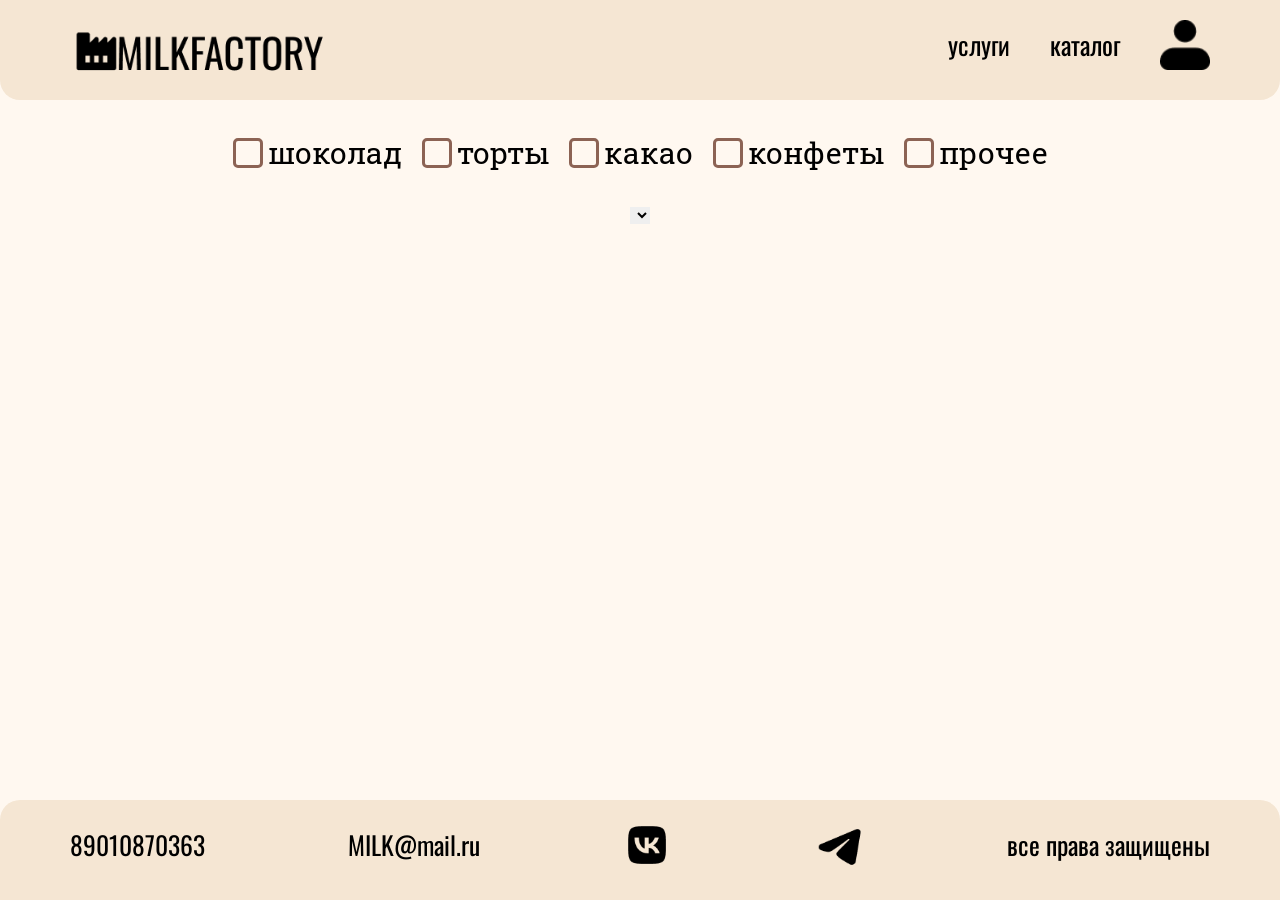
==== public/catalog.html @ ce4f0c88 "добавил страницу картчки товара" ====
<!DOCTYPE html>
<html lang="en">
<head>
    <meta charset="UTF-8">
    <meta http-equiv="X-UA-Compatible" content="IE=edge">
    <meta name="viewport" content="width=device-width, initial-scale=1.0">
    <title>MILKFACTORY - главная</title>
    <link rel="stylesheet" href="css/reset.css">
    <link rel="stylesheet" href="css/style.css">
    <link rel="preconnect" href="https://fonts.googleapis.com">
    <link rel="preconnect" href="https://fonts.gstatic.com" crossorigin>
    <link href="https://fonts.googleapis.com/css2?family=Oswald:wght@200..700&display=swap" rel="stylesheet">
    <link href="https://fonts.googleapis.com/css2?family=Great+Vibes&display=swap" rel="stylesheet">
    <link href="https://fonts.googleapis.com/css2?family=Roboto+Slab:wght@100..900&display=swap" rel="stylesheet">
</head>
<body>
    <header>
        <a class="logo-contain" href="index.html"><img src="img/logo.png" alt="логотип" class="logo"></a>
        <a class="back-contain" href="index.html"><img src="img/icons/logo_tel.png" alt="логотип" class="back"></a>
        <nav>
            <ul>
                <li><a href="service.html">услуги</a></li>
                <li><a href="catalog.html">каталог</a></li>
                <li><a href="profile.html"><img src="img/icons/profile.png" alt="профиль" class="icon"></a></li>
            </ul>
        </nav>
    </header>
    <main>
        <section class="filtr_catalog--sec">
            <label for="inp_chockolate"><input class="inp_catalog" id="inp_chockolate" type="checkbox">шоколад</label>
            <label for="inp_cake"><input class="inp_catalog" id="inp_cake" type="checkbox">торты</label>
            <label for="inp_cacao"><input class="inp_catalog" id="inp_cacao" type="checkbox">какао</label>
            <label for="inp_candy"><input class="inp_catalog" id="inp_candy" type="checkbox">конфеты</label>
            <label for="inp_other"><input class="inp_catalog" id="inp_other" type="checkbox">прочее</label>
        </section>
        <section class="catalog--sec">
            <div class="manipulate_catalog">
                <select></select>
                <div class="pug_button"></div>
            </div>
            <div class="catalog">
                <div class="product_cart">
                    <img src="" alt="" class="img_product--catalog">
                    <h4 class="product_title--catalog"></h4>
                    <p class="product_price--catalog"></p>
                    <div class="buttons_product--catalog">
                        <button class="button_cart--catalog"><img class="img_cart--catalog" src="" alt=""></button>
                        <button class="button_favorit--catalog"><img class="img_favorit--catalog" src="" alt=""></button>
                    </div>
                </div>
            </div>
        </section>
    </main>
    <footer>
        <nav>
            <ul>
                <li><a>89010870363</a></li>
                <li><a>MILK@mail.ru</a></li>
                <li><a><img src="img/icons/vk.png" alt="вк" class="icon"></a></li>
                <li><a><img src="img/icons/tg.png" alt="телеграмм" class="icon"></a></li>
                <li class="protected"><a>все права защищены</a></li>
            </ul>
        </nav>
    </footer>
</body>
</html>
---- public/css/style.css ----
body {
    background-color: #FFF8F0;
    min-height: 100vh;
    display: flex;
    flex-direction: column;
    gap: clamp(15px, 3vw, 50px);
}

a{
    font-family: "Oswald", sans-serif;
    font-size: clamp(20px, 2vw, 40px);
}

h2{
    font-family: "Great Vibes", cursive;
    font-size: clamp(40px, 6vw, 135px);
}

main {
    display: flex;
    flex: 1;
    flex-direction: column;
    align-items: center;
    width: 100%;
    justify-self: center;
    gap: clamp(15px, 3vw, 50px);
}

header, footer {
    background-color: #F5E6D3;
    height: clamp(70px, 10vw, 100px);
    width: 100%;
    padding: 20px clamp(30px, 10vw, 70px);
    display: flex;
}

header {
    justify-content: space-between;
    border-radius: 0px 0px 20px 20px;
}

header nav ul {
    display: flex;
    justify-content: space-around;
    gap: 40px;
    align-items: center;
}

.visually-hidden:not(:focus):not(:active) {
    position: absolute;
    width: 1px;
    height: 1px;
    overflow: hidden;
    white-space: nowrap;
    clip: rect(0 0 0 0);
}

.logo-contain{
    display: flex;
    align-items: center;
}

footer {
    border-radius: 20px 20px 0px 0px;
}

footer nav{
    width: 100%;
}

footer nav ul {
    display: flex;
    justify-content: space-between;
    align-items: center;
}

.logo {
    width: clamp(200px, 20vw, 315px);
    max-height: 70px;
}

.icon {
    width: clamp(30px, 5vw, 50px);
    height: clamp(30px, 5vw, 50px);
}

.back {
    width: 50px;
    height: 50px;
}

.back-contain {
    display: none;
}

.offer{
    display: flex;
    align-items: center;
}

.offer--down{
    display: flex;
    justify-content: space-around;
    align-items: center;
}

.offer-title{
    font-family: "Great Vibes", cursive;
    font-size: clamp(40px, 5vw, 135px);
    transform: rotate(-8deg);
    color: #593630;
    margin: 40px 0px;
    width: clamp(320px, 40vw, 900px);
    text-align: center;
}

button{
    border-radius: 50%;
    background-color: #8C6354;
    color: #FFEEBF;
    font-size: 30px;
    font-family: "Roboto Slab", serif;
    position: relative;
}

.offer-button{
    width: clamp(90px, 20vw, 310px);
    height: clamp(90px, 20vw, 310px);
    border-radius: 50%;
    background-color: #8C6354;
    color: #FFEEBF;
    font-size: clamp(20px, 4vw, 60px);
    font-family: "Roboto Slab", serif;
    transform: rotate(-10deg);
}

.offer--img{
    width: clamp(150px, 36vw, 670px);
}

.offer-text{
    position: relative;
    font-size: clamp(20px, 2vw, 50px);
    width: clamp(170px, 15vw, 300px);
    transform: rotate(10deg);
    font-family: "Oswald", sans-serif;
    text-align: center;
}

.offer-text img{
    position: absolute;
    top: -75px;
    width: clamp(100px, 12vw, 176px);
}

.highlight{
    position: absolute;
    width: 22px;
    top: 20px;
    right: 20px;
}

.highlight-offer{
    position: absolute;
    width: clamp(22px, 4vw, 76px);
    top: clamp(15px, 3vw, 40px);
    right: clamp(15px, 3vw, 40px)
}

.index-filter{
    width: 100%;
}

.buttons_filter--wheel{
    display: flex;
    justify-content: space-around;
    align-items: center;
}

.button_rotate{
    cursor: pointer;
    width: clamp(50px, 7vw, 100px);
}

.reverse{
    transform: scale(-1, 1);
}

.wheel-div{
    display: grid;
    justify-items: center;
    width: 100vw;
    overflow: hidden;
    height: clamp(100px, 33vw, 500px);
    position: relative;
}

.wheel-img{
    margin-top: clamp(60px, 8vw, 120px);
    transform: rotate(-45deg);
    cursor: pointer;
    width: clamp(700px, 70vw, 1480px);
}

.buttons_filter--wheel--tel{
    display: none;
}

.button_touch{
    display: none;
}

.about-sec{
    width: 100vw;
    display: flex;
    flex-direction: column;
    gap: clamp(15px, 100vw, 30px)
}

.about-sec div{
    display: flex;
    align-items: center;
}

.about-sec div p{
    font-family: "Oswald", sans-serif;
    font-size: clamp(15px, 3vw, 40px);
    text-align: justify;
    padding: 0px clamp(18px, 5vw, 180px);
}

.about-sec div img{
    height: clamp(140px, 30vw, 400px);
}

.cart_services--sec{
    display: flex;
    flex-direction: column;
    gap: 30px;
    align-items: center;
}

.cart_services{
    display: flex;
    gap: 20px;
    align-items: center;
    padding: 16px;
    background-color: #FFF3E4;
    width: 80%;
}

.cart_services--description{
    display: flex;
    flex-direction: column;
    align-items: center;
    justify-content: space-around;
    height: 100%;
    gap: 10px;
}

.cart_services--UI{
    display: flex;
    justify-content: space-between;
    align-items: center;
    width: 100%;
    flex-wrap: wrap;
}

.cart_services--img {
    width: clamp(280px, 30vw, 500px);
}

.cart_services--title{
    font-family: "Great Vibes", cursive;
    color: #593630;
    font-size: clamp(22px, 3vw, 40px);
    text-align: center;
}

.cart_services--text{
    font-size: clamp(20px, 2vw, 25px);
    font-family: "Oswald", sans-serif;
    text-align: justify;
}

.cart_services--button{
    border-radius: 10px;
    padding: 10px;
}

.cart_services--price{
    font-size: clamp(30px, 2.5vw, 40px);
    font-family: "Roboto Slab", serif;
}

.cart_services--data{
    color: #593630;
    text-align: center;
    font-family: "Roboto Slab", serif;
    font-size: clamp(20px, 2vw, 25px);
    width: clamp(160px, 15vw, 200px);
}

.product--sec{
    width: 80%;
    display: flex;
    gap: clamp(60px, 4vw, 90px);
    align-items: center;
    justify-content: center;
    height: 100%;
}

.product_img-div{
    display: flex;
    gap: clamp(40px, 3vw, 60px);
}

.secondary_images--product{
    display: flex;
    flex-direction: column;
    justify-content: space-between;
}

.product_descripthion{
    display: flex;
    flex-direction: column;
    gap: 20px;
}

.product_price--div{
    display: flex;
    justify-content: space-between;
}

.product_div--buttons{
    display: flex;
    justify-content: space-between;
}

.secondary_image--product{
    border-radius: 10px;
    border: clamp(1px, 1vw, 3px) solid black;
    width: clamp(70px, 10vw, 150px);
}

.main_image--product{
    border-radius: 10px;
    border: 3px solid black;
    width: clamp(300px, 35vw, 600px);
}

.title_product{
    color: #593630;
    font-family: "Roboto Slab", serif;
    font-size: clamp(25px, 2vw, 40px);
    text-align: justify;
    width: 100%;
}

.product_price{
    color: #593630;
    font-family: "Roboto Slab", serif;
    font-size: clamp(25px, 2vw, 30px);
}

.product_qantity{
    color: #593630;
    font-family: "Roboto Slab", serif;
    font-size: clamp(25px, 2vw, 30px);
}

.product_text{
    font-size: clamp(15px, 2vw, 25px);
    font-family: "Oswald", sans-serif;
    text-align: justify;
}

.button_buy--product{
    border-radius: 10px;
    padding: clamp(5px, 0.7vw, 10px);
    display: flex;
    align-items: center;
    gap: 10px;
    justify-content: space-between;
    font-size: clamp(20px, 1.7vw, 30px);
}

.button_favourites--product{
    padding: 10px;
}

.img_basket{
    width: clamp(40px, 3vw, 60px);
}

.img_favourit{
    width: clamp(40px, 3vw, 60px);
}

.filtr_catalog--sec{
    display: flex;
    gap: 20px;
    flex-wrap: wrap;
    align-items: center;
    justify-content: center;
}

.inp_catalog {
    accent-color: #8C6354;
    width: 30px;
    height: 30px;
    border-radius: 5px;
    background-color: #FFF8F0;
    border: 3px #8C6354 solid;
    transition: 500ms;
}

.inp_catalog::after{
    content: "";
    position: absolute;
    inset: 0;
    width: 0px;
    height: 0px;
    font-size: 30px;
    background-image: url("../img/button_before.png");
    background-repeat: no-repeat;
    background-size: contain;
    margin-left: auto;
    transition: 500ms;
}

.inp_catalog:checked{
    background-color: #8C6354;
    transition: 500ms;
}

.inp_catalog:checked::after{
    width: 10px;
    height: 10px;
    transition: 500ms;
}

label{
    display: flex;
    align-items: center;
    gap: 5px;
    font-size: clamp(20px, 3vw, 30px);
    font-family: "Roboto Slab", serif;
}

@media (max-width: 970px){
    .cart_services--button{
        width: 100%;
    }
    .product--sec{
        flex-direction: column;
    }
}
@media (max-width: 750px) {
    .logo-contain {
        display: none;
    }
    .protected {
        display: none;
    }
    .back-contain{
        display: flex;
        align-items: center;
    }
    .offer-title{
        margin-top: 10px;
    }
    .offer-text img{
        display: none;
    }
    .buttons_filter--wheel{
        display: none;
    }
    .wheel-div{
        display: flex;
        justify-content: center;
        align-items: center;
        height: 420px;
    }
    .wheel-img{
        margin: 0;
        cursor: auto;
        width: 360px;
        height: 360px;
    }
    .buttons_filter--wheel--tel{
        display: flex;
        flex-direction: column;
        align-items: center;
        justify-content: space-around;
    }
    .button_touch{
        display: block;
        position: absolute;
        top: 50%;
        transform: translateY(-50%);
        z-index: 1;
        cursor: pointer;
        width: 135px;
        height: 135px;
    }
    .cart_services{
        flex-direction: column;
    }
}
@media (max-width: 480px) {
    .offer div{
        width: 280px;
    }
    .offer-button{
        margin-left: 30px;
    }
    .about-sec div img{
        display: none;
    }
    .offer--img{
        width: 145px;
        height: 125px;
    }
    .main_image--product{
        width: 250px;
    }
}
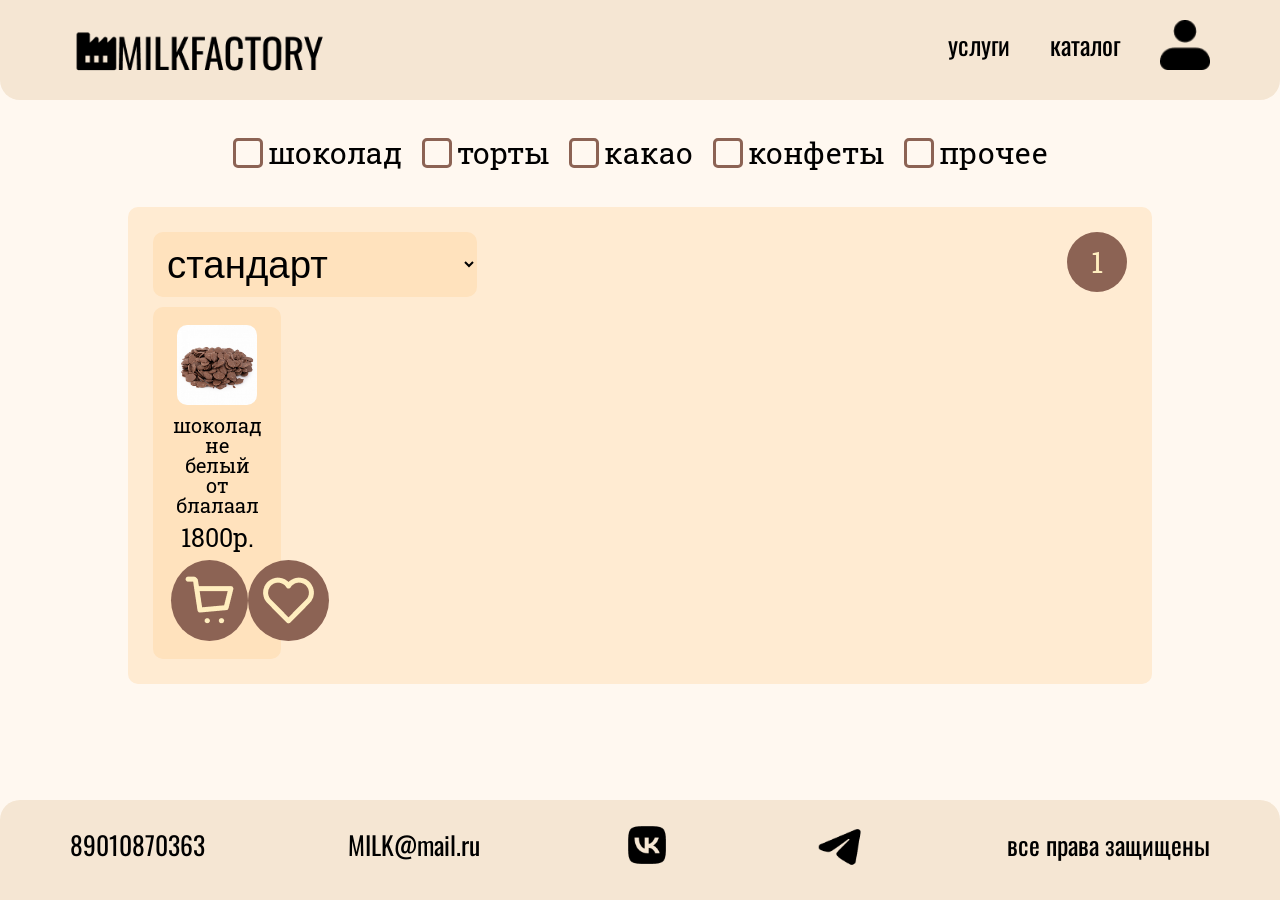
==== commit 7f4da61e: "делаю каталог" ====
--- a/public/catalog.html
+++ b/public/catalog.html
@@ -35,17 +35,23 @@
         </section>
         <section class="catalog--sec">
             <div class="manipulate_catalog">
-                <select></select>
-                <div class="pug_button"></div>
+                <select class="select--catalog">
+                    <option>стандарт</option>
+                    <option>по возрастанию</option>
+                    <option>по убыванию</option>
+                </select>
+                <div class="pug_buttons">
+                    <button class="pug_button">1</button>
+                </div>
             </div>
             <div class="catalog">
                 <div class="product_cart">
-                    <img src="" alt="" class="img_product--catalog">
-                    <h4 class="product_title--catalog"></h4>
-                    <p class="product_price--catalog"></p>
+                    <img src="img\products\main_image_1.png" alt="" class="img_product--catalog">
+                    <h4 class="product_title--catalog">шоколад не белый от блалаал</h4>
+                    <p class="product_price--catalog">1800р.</p>
                     <div class="buttons_product--catalog">
-                        <button class="button_cart--catalog"><img class="img_cart--catalog" src="" alt=""></button>
-                        <button class="button_favorit--catalog"><img class="img_favorit--catalog" src="" alt=""></button>
+                        <button class="button_cart--catalog"><img class="img_cart--catalog" src="img/icons/cart.png" alt=""></button>
+                        <button class="button_favorit--catalog"><img class="img_favorit--catalog" src="img/icons/favourite.png" alt=""></button>
                     </div>
                 </div>
             </div>
--- a/public/css/style.css
+++ b/public/css/style.css
@@ -448,6 +448,77 @@
     font-family: "Roboto Slab", serif;
 }
 
+.catalog--sec{
+    width: 80%;
+    background-color: #FFEBD2;
+    border-radius: 10px;
+    padding: clamp(15px, 3vw, 25px);
+    display: flex;
+    flex-direction: column;
+    gap: 10px;
+}
+
+.manipulate_catalog{
+    display: flex;
+    justify-content: space-between;
+}
+
+.catalog{
+    display: grid;
+    grid-template-columns: repeat(5, 1fr);
+    grid-template-rows: 2;
+}
+
+.product_cart{
+    border-radius: 10px;
+    background-color: #FFE2BD;
+    width: clamp(100px, 10vw, 250px);
+    padding: clamp(10px, 3vw, 18px);
+    display: flex;
+    flex-direction: column;
+    align-items: center;
+    gap: 10px;
+}
+
+.img_product--catalog{
+    width: clamp(80px, 5vw, 200px);
+    border-radius: 10px;
+}
+
+.product_title--catalog{
+    font-size: clamp(10px, 3vw, 20px);
+    font-family: "Roboto Slab", serif;
+    text-align: center;
+}
+
+.product_price--catalog{
+    font-size: clamp(15px, 3vw, 25px);
+    font-family: "Roboto Slab", serif;
+    text-align: center;
+}
+
+.buttons_product--catalog{
+    display: flex;
+    justify-content: space-around;
+    width: 100%;
+}
+
+.buttons_product--catalog button{
+    padding: 10px;
+}
+
+.select--catalog {
+    background-color: #FFE2BD;
+    border-radius: 10px;
+    font-size: clamp(20px, 3vw, 50px);
+    padding: 10px ;
+}
+
+.pug_button{
+    width: 60px;
+    height: 60px;
+}
+
 @media (max-width: 970px){
     .cart_services--button{
         width: 100%;
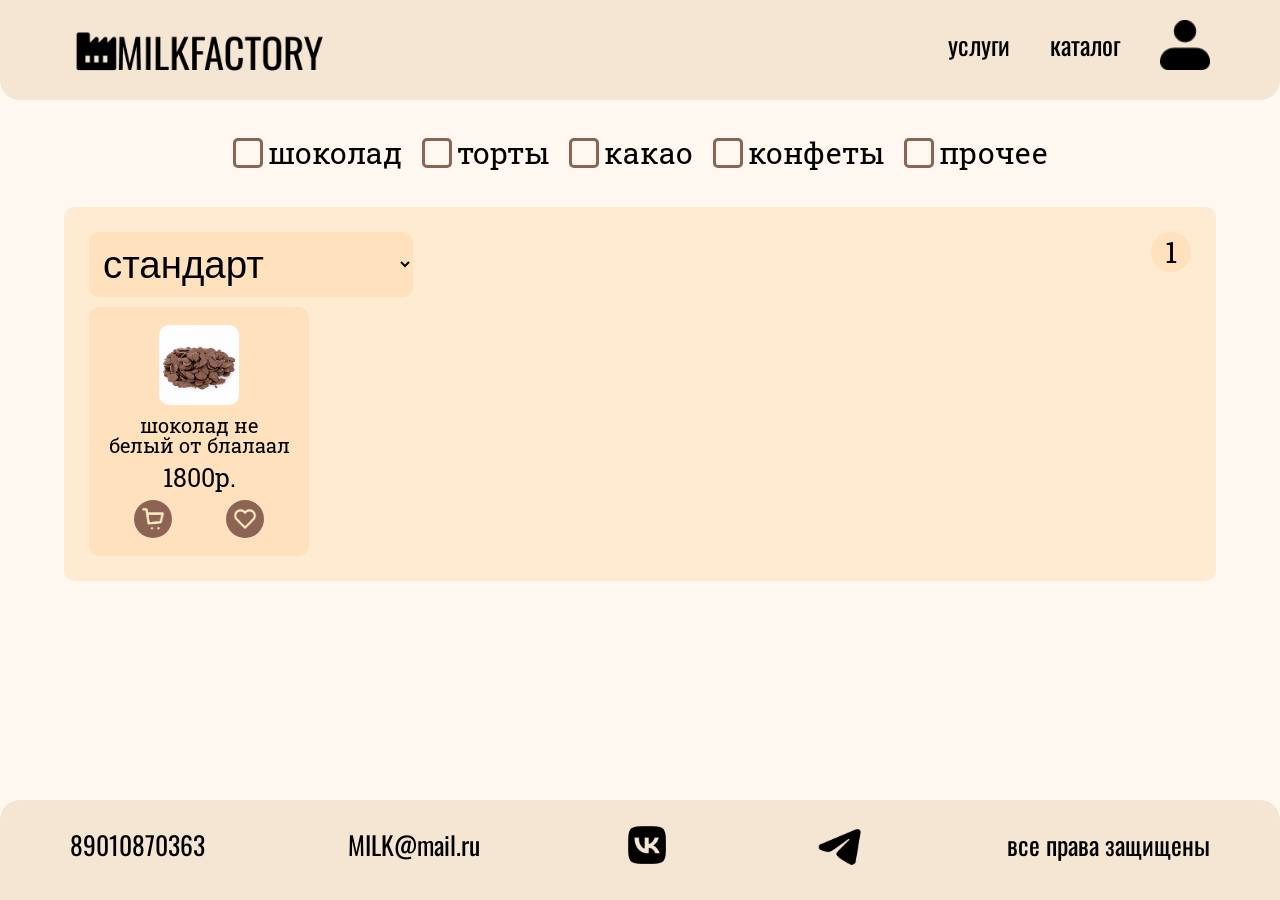
==== commit 48dca481: "доделал каталог" ====
--- a/public/catalog.html
+++ b/public/catalog.html
@@ -50,8 +50,8 @@
                     <h4 class="product_title--catalog">шоколад не белый от блалаал</h4>
                     <p class="product_price--catalog">1800р.</p>
                     <div class="buttons_product--catalog">
-                        <button class="button_cart--catalog"><img class="img_cart--catalog" src="img/icons/cart.png" alt=""></button>
-                        <button class="button_favorit--catalog"><img class="img_favorit--catalog" src="img/icons/favourite.png" alt=""></button>
+                        <button class="button--catalog"><img class="img_cart--catalog" src="img/icons/cart.png" alt=""></button>
+                        <button class="button--catalog"><img class="img_favorit--catalog" src="img/icons/favourite.png" alt=""></button>
                     </div>
                 </div>
             </div>
--- a/public/css/style.css
+++ b/public/css/style.css
@@ -449,7 +449,7 @@
 }
 
 .catalog--sec{
-    width: 80%;
+    width: 90%;
     background-color: #FFEBD2;
     border-radius: 10px;
     padding: clamp(15px, 3vw, 25px);
@@ -472,7 +472,7 @@
 .product_cart{
     border-radius: 10px;
     background-color: #FFE2BD;
-    width: clamp(100px, 10vw, 250px);
+    max-width: 250px;
     padding: clamp(10px, 3vw, 18px);
     display: flex;
     flex-direction: column;
@@ -504,7 +504,12 @@
 }
 
 .buttons_product--catalog button{
-    padding: 10px;
+    padding: clamp(5px, 3vw, 15px);
+    height: clamp(35px, 3vw, 75px);
+    width: clamp(35px, 3vw, 75px);
+    display: flex;
+    align-items: center;
+    justify-content: center;
 }
 
 .select--catalog {
@@ -515,8 +520,26 @@
 }
 
 .pug_button{
-    width: 60px;
-    height: 60px;
+    width: clamp(40px, 3vw, 60px);
+    height: clamp(40px, 3vw, 60px);
+    background-color: #FFE2BD;
+    color: black;
+}
+
+.img_cart--catalog{
+    width: clamp(20px, 2vw, 50px);
+}
+
+.img_favorit--catalog{
+    width: clamp(20px, 2vw, 50px);
+}
+
+.product_title--catalog{
+    font-size: clamp(10px, 2vw, 20px);
+}
+
+.product_price--catalog{
+    font-size: clamp(15px, 3vw, 25px);
 }
 
 @media (max-width: 970px){
@@ -578,6 +601,10 @@
     .cart_services{
         flex-direction: column;
     }
+    .catalog{
+    grid-template-columns: repeat(3, 1fr);
+    grid-template-rows: 3;
+}
 }
 @media (max-width: 480px) {
     .offer div{
